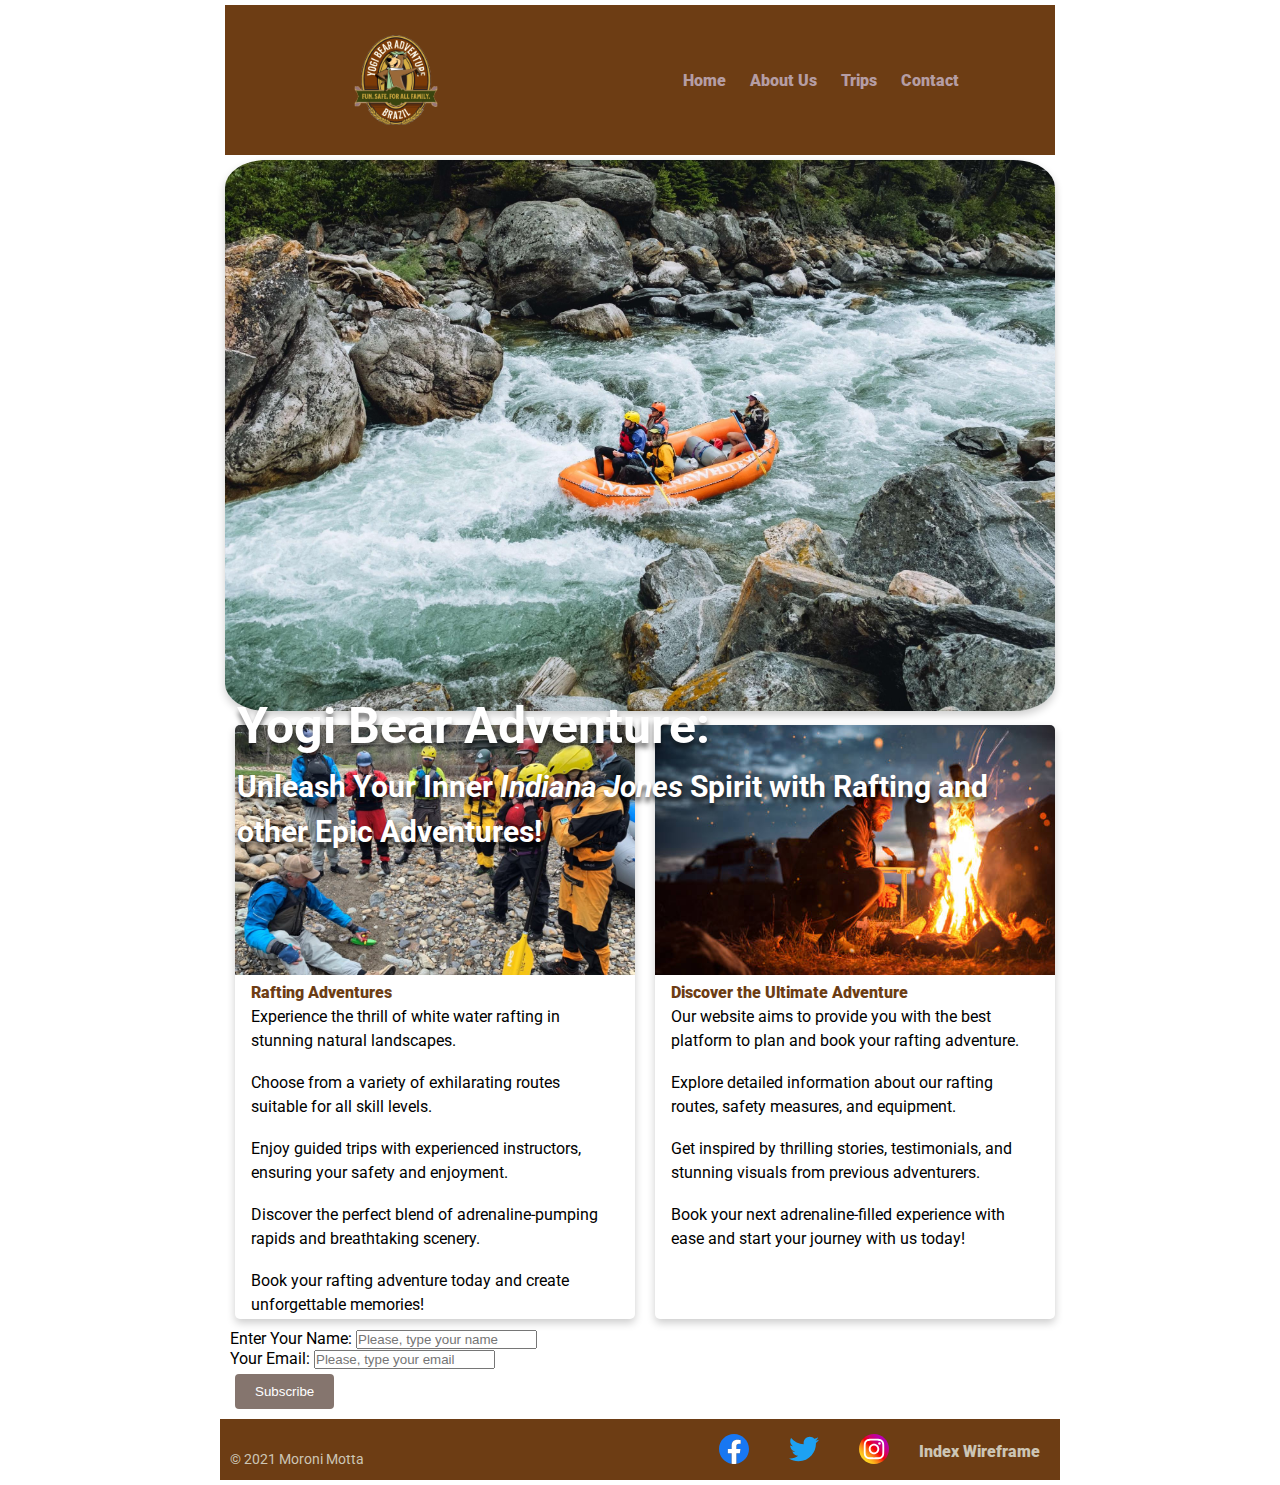
==== wwr/index.html @ f2d89abc "final" ====
<!DOCTYPE html>
<html lang="en">

<head>
    <meta charset="utf-8">
    <meta name="description" content="Rafting website contact">
    <meta name="author" content="Moroni Motta">
    <meta name="viewport" content="width=device-width, initial-scale=1">
    <title>Contact | WDD 130</title>
    <link rel="stylesheet" href="styles/contact.css">
    <link rel="icon" type="image/x-icon" href="images/page-icon.ico">
</head>

<body>

    <header>
        <img src="images/page-logo.png" alt="Rafting Site Logo" width="200px">
        <nav>
            <ul>
                <a href="index.html">Home</a>
                <a href="about.html">About Us</a>
                <a href="trips.html">Trips</a>
                <a href="contact.html">Contact</a>
            </ul>
        </nav>
    </header>

    <div class="grid">
        <main>
            <img src="images/white-water.jpg" style="width:100%; border-radius: 5%;box-shadow: 0 4px 8px 0 rgba(0,0,0,0.2);">
            <div class="text">
                <h1>Yogi Bear Adventure: </h1>
                <h2>Unleash Your Inner <i>Indiana Jones</i> Spirit with Rafting and other Epic Adventures!</h2>
            </div>

             <div class="card-container">
                <div class="card">
                    <img src="images/instructor.jpg" alt="Rafting" style="width:100%">
                    <div class="container">
                        <h4><b>Rafting Adventures</b></h4>
                        <p>Experience the thrill of white water rafting in stunning natural landscapes.</p>
                        <br>
                        <p>Choose from a variety of exhilarating routes suitable for all skill levels.</p>
                        <br>
                        <p>Enjoy guided trips with experienced instructors, ensuring your safety and enjoyment.</p>
                        <br>
                        <p>Discover the perfect blend of adrenaline-pumping rapids and breathtaking scenery.</p>
                        <br>
                        <p>Book your rafting adventure today and create unforgettable memories!</p>
                    </div>
                </div>
                
                
        
                    <div class="card">
                        <img src="images/experience.jpg" alt="Experience" style="width:100%">
                        <div class="container">
                            <h4><b>Discover the Ultimate Adventure</b></h4>
                            <p>Our website aims to provide you with the best platform to plan and book your rafting adventure.</p>
                            <br>
                            <p>Explore detailed information about our rafting routes, safety measures, and equipment.</p>
                            <br>
                            <p>Get inspired by thrilling stories, testimonials, and stunning visuals from previous adventurers.</p>
                            <br>
                            <p>Book your next adrenaline-filled experience with ease and start your journey with us today!</p>
                        </div>
                    </div>

             </div>

             
                
            
            <!-- Newsletter sign up form with name and email. -->
            <form>
                <div>
                    <label>Enter Your Name:</label>
                    <input type="text" placeholder="Please, type your name" required>
                </div>
                <div>

                    <label>Your Email:</label>
                    <input type="text"  placeholder="Please, type your email" required>
                </div>
                <button type="submit">Subscribe</button>
            </form>

        </main>

    </div>
    <footer>
        <p>© 2021 Moroni Motta</p>
        <nav class="sociallinks">
            <a href="https://www.facebook.com/"><img src="images/facebook.svg" alt="Facebook"></a>
            <a href="https://www.twitter.com/"><img src="images/twitter.svg" alt="Twitter"></a>
            <a href="https://www.instagram.com/"><img src="images/instagram.svg" alt="Instagram"></a>
            <a href="https://drive.google.com/file/d/1HlQaLeXPQAqV0kE8O-_IuglrkNJ5X7QL/view?usp=sharing">Index
                Wireframe</a>
        </nav>
    </footer>

</body>

</html>
---- wwr/styles/contact.css ----
@import url('https://fonts.googleapis.com/css2?family=Roboto:wght@300;900&display=swap');

:root {
    --primary-color: #ccc5b5;
    --secondary-color: #B59DA4;
    --accent1-color: #85756E;
    --accent2-color: #6D3D14;

    --heading-font: 'Roboto', sans-serif;
    --paragraph-font: 'Roboto', sans-serif;

    --nav-background-color: #ffffff;
    --nav-link-color: #000000;
    --nav-hover-link-color: rgb(85, 27, 20);
    --nav-hover-background-color: #ffffff;
}
* {
    max-width: 840px;
    margin: 0 auto;
    padding: 0;
    box-sizing: border-box;
}

h1, h2, h3, h4, h5, h6 {
    color: var(--accent2-color);
}


h1, h2, h3, h4, h5, h6, p {
    font-family: var(--heading-font);
    line-height: 1.5;
}

.sociallinks a {
    text-decoration: none;
}

.sociallinks img {
    width: 30px;
    height: auto;
    margin: 10px;
}

a {
    text-decoration: none;
}


main {
     max-width: 840px;
 }


header {
    display: flex;
    align-items: center;
    justify-content: space-between;
    background-color: var(--accent2-color);
    margin: 5px;
}

header img {
    width: 150px;
}

header nav ul {
    list-style-type: none;
    margin: 0;
    padding: 0;
}

header nav ul li {
    display: inline-block;
    margin-right: 20px;
}

header nav ul li a {
  text-decoration: none;
  color: #fff;
  font-weight: bold;
  font-size: 16px;
  font-family: "Roboto", sans-serif;
}

header nav ul li a:hover {
    color: var(--accent1-color);
}

nav {
  display: flex;
  justify-content: space-evenly;
  align-items: center;
}

nav a {
  color: var(--secondary-color);
  font-weight: 900;
  text-decoration: none;
  margin-left: 20px;
  transition: color 0.3s ease;
  font-family: var(--heading-font);
}

nav a:hover {
  color: var(--primary-color);
}


footer {
    margin-top: 5px;
    margin-bottom: 5px;
    background-color:    var(--accent2-color);
    padding: 10px;
    color: var(--primary-color);
    text-align: center;
    position: relative; 
  }

  footer .sociallinks {
    position: absolute; 
    top: 5px; 
    right: 20px; ;
  }
  
  
  
  footer p {
    margin-top: 20px;
    font-size: 14px;
    text-align: left;
    color: var(--primary-color);
  }

  footer a {
    /* font roboto */
    color: var(--primary-color);
    text-decoration: none;
    font-family: var(--paragraph-font);
  }
 

  .grid {
    align-items: center;
    margin: 5px;
}
section{
    margin: 5px;
}


.history {
    position: relative;
    width: 100%;
    display: flex;
    align-items: center;
    justify-content: center;
    gap: 20px;
    background-color: rgba(85, 26, 20, 0.7);
  }
  
  .history img {
    width: 300px; /* Adjust the size of the image */
    height: auto;
    margin: 0 auto; /* Center the image horizontally */
  }
  
  
  .history p {
    position: relative;
    width: 100%;
    padding: 20px;
  }
  
  .history p.left {
    text-align: left;
  }
  
  .history p.right {
    text-align: right;
  }

  .history p.left, .history p.right {
  flex-basis: calc(50% - 20px); 
  padding: 20px;
  background-color: var(--accent2-color);
  color: #ccc5b5;
  text-align: center;
}


.adventure-awaits {
    border: #000000 1px solid;
    background-color: ccc5b5;
    padding: 5px;
    column-gap: 5px;
    display: grid;
    grid-template-columns: 1fr 1fr 1fr;
    gap: 10px;

  }
  
  .adventure-awaits h2 {
    width: 100%;
    text-align: center;
  }
  
  .adventure-awaits h3 {
    width: 100%;
    text-align: center;
  }
.adventure-awaits img {
    width: 200px; 
    height: auto;
}

form {
  margin: 5px;
  font-family: var(--paragraph-font);
}


input[type="submit"] {
  background-color: var(--accent1-color);
  color: white;
  padding: 10px 20px;
  border: none;
  border-radius: 4px;
  cursor: pointer;
  margin: 5px;
}

input[type="submit"]:hover {
  background-color: var(--accent2-color);
}

.contact {
  width: 50%;
  height: 250px;
    margin: 5px;
}
.map{
    margin: 5px;
}

.contact-info {
  display: grid;
  grid-template-columns: 1fr 1fr;
  border: rgb(85, 27, 20) 2px solid;
}

  * {box-sizing:border-box}

  .slideshow-container {
    width: 100%;
    position: relative;
    margin: auto;
  }
  
  .mySlides {
    display: none;
    width: 100%;
  }
  .mySlides img {
    width: inherit;
    filter: brightness(70%);
    object-fit: cover;
    height: 400px;

  }

  
  .prev, .next {
    cursor: pointer;
    position: absolute;
    top: 50%;
    width: auto;
    margin-top: -22px;
    padding: 16px;
    color: white;
    font-weight: bold;
    font-size: 18px;
    transition: 0.6s ease;
    border-radius: 0 3px 3px 0;
    user-select: none;
  }
  
  .next {
    right: 0;
    border-radius: 3px 0 0 3px;
  }
  
  .prev:hover, .next:hover {
    background-color: rgba(0,0,0,0.8);
  }
  
  .text {
    font-size: 15px;
    padding: 8px 12px;
    position: absolute;
    bottom: 8px;
    font: 700 70px/80px 'Montserrat', sans-serif;
    color: #fff;
    margin: 0 0 30px 0;
    text-shadow: 0 5px 5px rgba(0,0,0,0.3);
    -moz-text-shadow: 0 5px 5px rgba(0,0,0,0.3);
    -webkit-text-shadow: 0 5px 5px rgba(0,0,0,0.3);
  }

  .text h1 {
    font-size: 50px;
    color: #fff;
    text-shadow: 0 5px 5px rgba(0,0,0,0.5);
    -moz-text-shadow: 0 5px 5px rgba(0,0,0,0.3);
    -webkit-text-shadow: 0 5px 5px rgba(0,0,0,0.3);
  }

  .text h2 {
    font-size: 30px;
    color: #fff;
    text-shadow: 0 5px 5px rgba(0,0,0,0.7);
    -moz-text-shadow: 0 5px 5px rgba(0,0,0,0.3);
    -webkit-text-shadow: 0 5px 5px rgba(0,0,0,0.3);
  }

  .text p {
    width: 70%;
    font-size: 18px;
    color: #fff;
    margin: 0 0 30px 0;
    text-shadow: 0 5px 5px rgba(0,0,0,0.3);
    -moz-text-shadow: 0 5px 5px rgba(0,0,0,0.3);
    -webkit-text-shadow: 0 5px 5px rgba(0,0,0,0.3);
  }
  
  button {
    background-color: var(--accent1-color);
    color: white;
    padding: 10px 20px;
    border: none;
    border-radius: 4px;
    cursor: pointer;
    margin: 5px;
  }
  
  .numbertext {
    color: #f2f2f2;
    font-size: 12px;
    padding: 8px 12px;
    position: absolute;
    top: 0;
  }
  
  .dot {
    cursor: pointer;
    height: 15px;
    width: 15px;
    margin: 0 2px;
    background-color: #bbb;
    border-radius: 50%;
    display: inline-block;
    transition: background-color 0.6s ease;
  }
  
  .active, .dot:hover {
    background-color: #717171;
  }

  .fade {
    animation-name: fade;
    animation-duration: 1.5s;
  }
  
  @keyframes fade {
    from {opacity: .4}
    to {opacity: 1}
  }


  table {
    margin-top: 5px;
    font-family: arial, sans-serif;
    border-collapse: collapse;
    width: 100%;
  }
  
  td, th {
    border: 1px solid #dddddd;
    text-align: left;
    padding: 8px;
  }
  th {
    background-color: var(--accent1-color);
    color: white;
  }
  
  tr:nth-child(even) {
    background-color: #dddddd;
  }
  
  .card {
    box-shadow: 0 4px 8px 0 rgba(0,0,0,0.2);
    transition: 0.3s;
    width: 40%;
    border-radius: 5px;
    margin: 5px;
    width: 100%;
  }

  .card img {
    object-fit: cover;
    height: 250px;
  }
  
  .card:hover {
    box-shadow: 0 8px 16px 0 rgba(0,0,0,0.2);
  }
  
  img {
    border-radius: 5px 5px 0 0;
  }
  
  .container {
    padding: 2px 16px;
  }


  .card-contact {
    box-shadow: 0 4px 8px 0 rgba(0,0,0,0.2);
    transition: 0.3s;
    width: 100%;
    border-radius: 5px;
    margin: 5px;
  }
  
  .card-contact:hover {
    box-shadow: 0 8px 16px 0 rgba(0,0,0,0.2);
  }
  
  img {
    border-radius: 5px 5px 0 0;
    width: 100%;
  }
  
.card-container {
  display: grid;
  grid-template-columns: repeat(2, 1fr);
  grid-gap: 20px;
  margin: 5px;
}
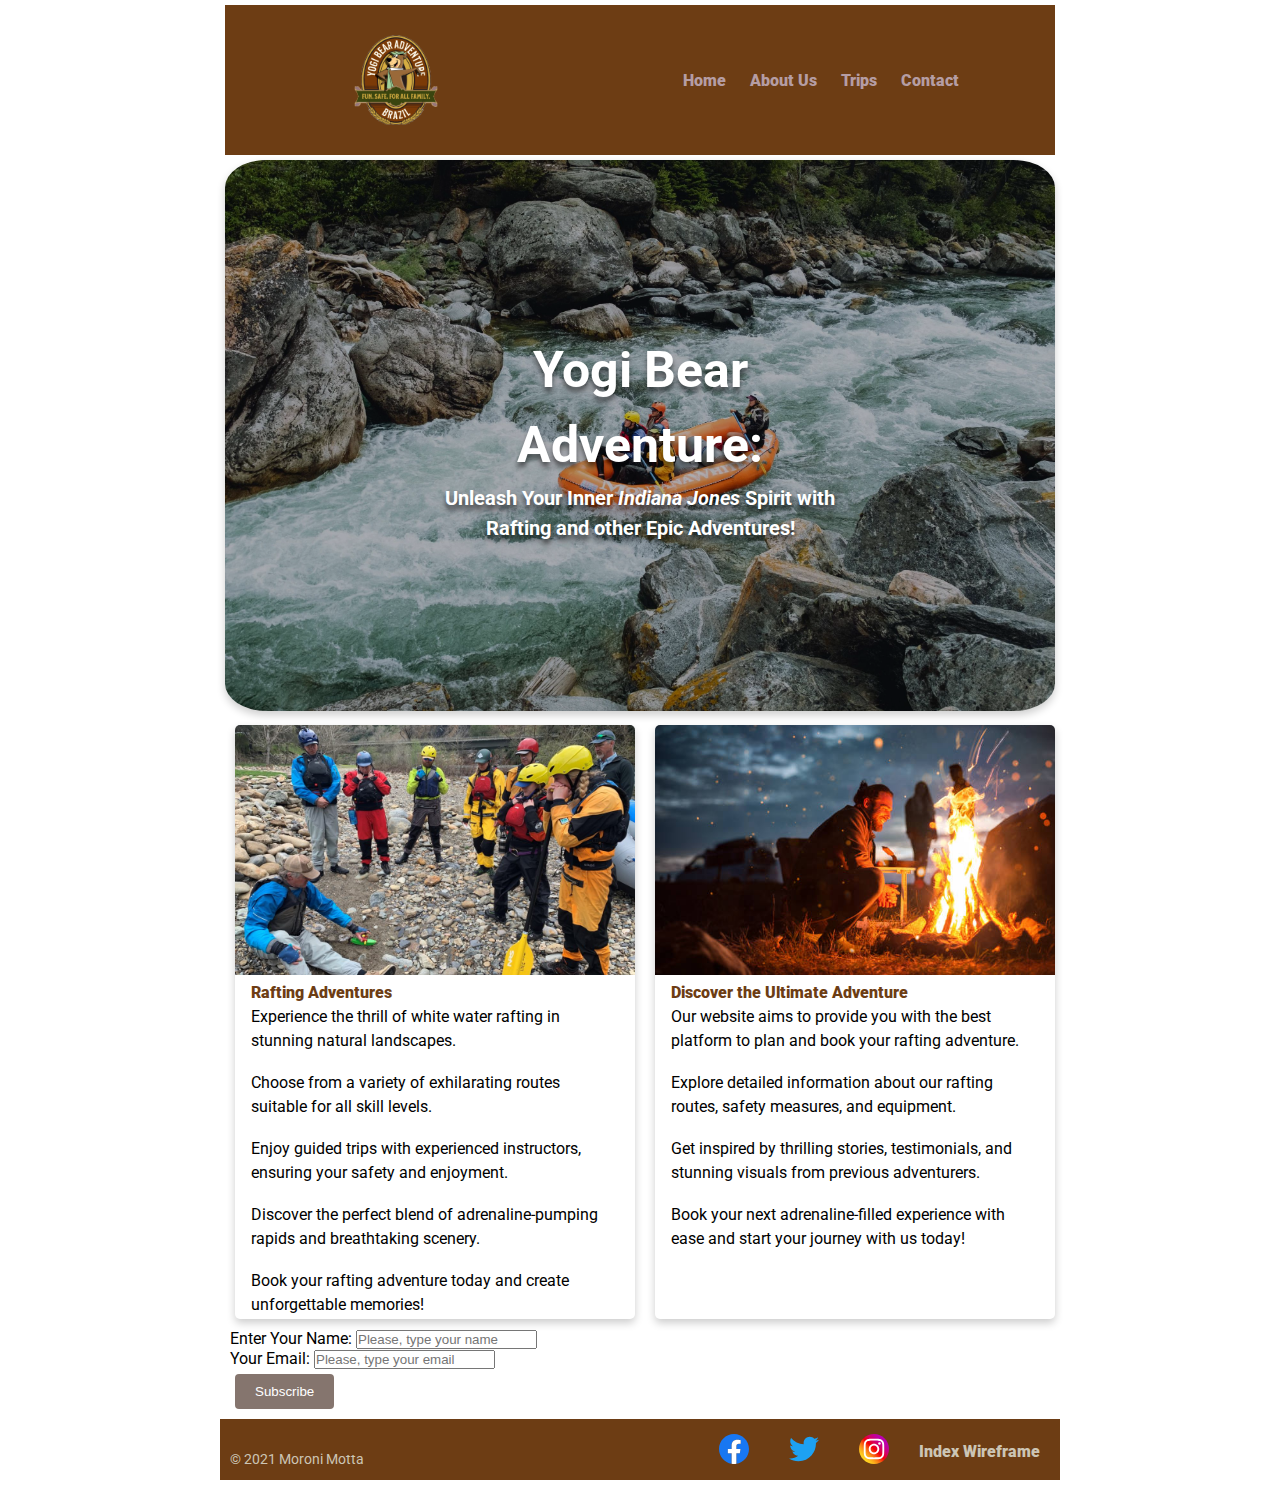
==== commit eb26d371: "final final" ====
--- a/wwr/index.html
+++ b/wwr/index.html
@@ -28,11 +28,13 @@
 
     <div class="grid">
         <main>
+            <div class="image-container">
             <img src="images/white-water.jpg" style="width:100%; border-radius: 5%;box-shadow: 0 4px 8px 0 rgba(0,0,0,0.2);">
-            <div class="text">
+            <div class="image-text">
                 <h1>Yogi Bear Adventure: </h1>
                 <h2>Unleash Your Inner <i>Indiana Jones</i> Spirit with Rafting and other Epic Adventures!</h2>
             </div>
+        </div>
 
              <div class="card-container">
                 <div class="card">
--- a/wwr/styles/contact.css
+++ b/wwr/styles/contact.css
@@ -306,7 +306,7 @@
     -webkit-text-shadow: 0 5px 5px rgba(0,0,0,0.3);
   }
 
-  .text h1 {
+  .image-text h1 {
     font-size: 50px;
     color: #fff;
     text-shadow: 0 5px 5px rgba(0,0,0,0.5);
@@ -314,22 +314,29 @@
     -webkit-text-shadow: 0 5px 5px rgba(0,0,0,0.3);
   }
 
-  .text h2 {
-    font-size: 30px;
+  .image-text h2 {
+    font-size: 20px;
     color: #fff;
     text-shadow: 0 5px 5px rgba(0,0,0,0.7);
     -moz-text-shadow: 0 5px 5px rgba(0,0,0,0.3);
     -webkit-text-shadow: 0 5px 5px rgba(0,0,0,0.3);
   }
 
-  .text p {
-    width: 70%;
-    font-size: 18px;
-    color: #fff;
-    margin: 0 0 30px 0;
-    text-shadow: 0 5px 5px rgba(0,0,0,0.3);
-    -moz-text-shadow: 0 5px 5px rgba(0,0,0,0.3);
-    -webkit-text-shadow: 0 5px 5px rgba(0,0,0,0.3);
+  .image-container {
+    position: relative;
+}
+.image-text {
+    position: absolute;
+    top: 50%;
+    left: 50%;
+    transform: translate(-50%, -50%);
+    text-align: center;
+    color: white;
+  }
+
+  .image-container img {
+    filter: brightness(70%);
+    
   }
   
   button {
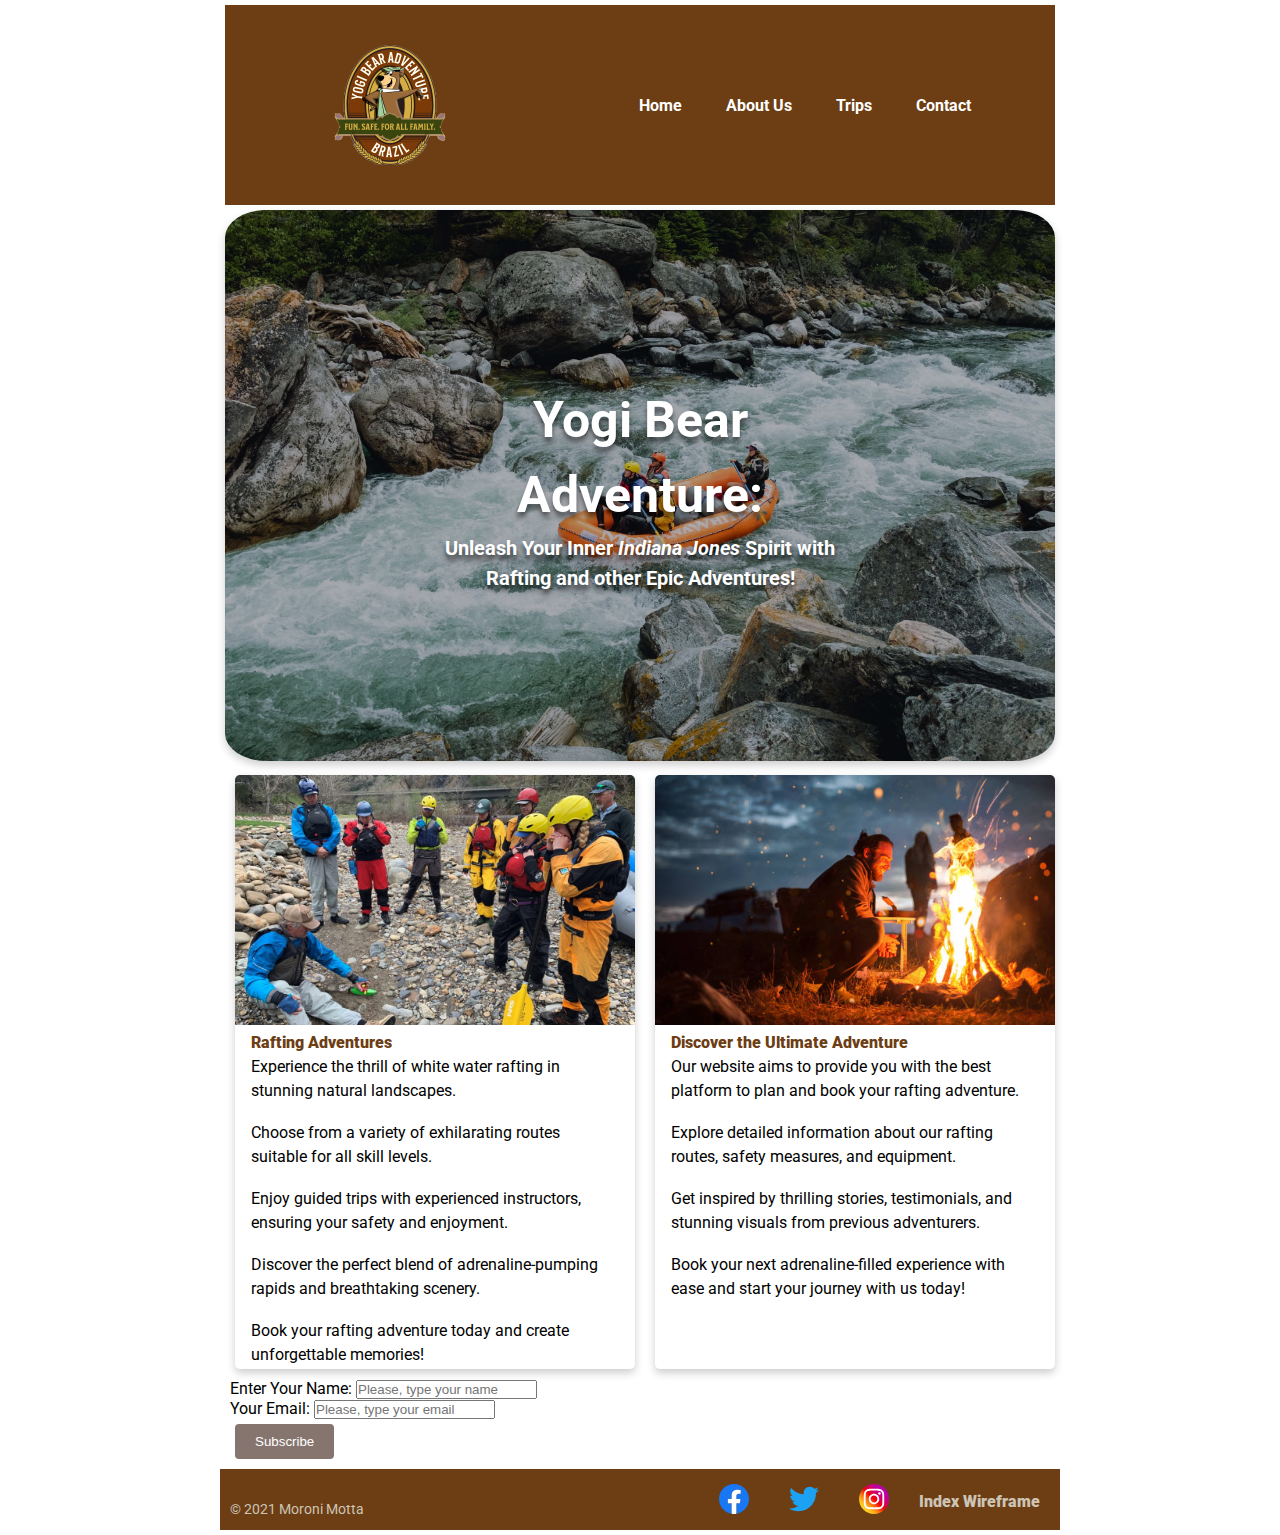
==== commit 471e2039: "fix errors" ====
--- a/wwr/index.html
+++ b/wwr/index.html
@@ -1,4 +1,3 @@
-
 <!DOCTYPE html>
 <html lang="en">
 
@@ -15,13 +14,13 @@
 <body>
 
     <header>
-        <img src="images/page-logo.png" alt="Rafting Site Logo" width="200px">
+        <img src="images/page-logo.png" alt="Rafting Site Logo" style="width:200px;">
         <nav>
             <ul>
-                <a href="index.html">Home</a>
-                <a href="about.html">About Us</a>
-                <a href="trips.html">Trips</a>
-                <a href="contact.html">Contact</a>
+                <li><a href="index.html">Home</a></li>
+                <li><a href="about.html">About Us</a></li>
+                <li><a href="trips.html">Trips</a></li>
+                <li><a href="contact.html">Contact</a></li>
             </ul>
         </nav>
     </header>
@@ -29,16 +28,16 @@
     <div class="grid">
         <main>
             <div class="image-container">
-            <img src="images/white-water.jpg" style="width:100%; border-radius: 5%;box-shadow: 0 4px 8px 0 rgba(0,0,0,0.2);">
-            <div class="image-text">
-                <h1>Yogi Bear Adventure: </h1>
-                <h2>Unleash Your Inner <i>Indiana Jones</i> Spirit with Rafting and other Epic Adventures!</h2>
+                <img src="images/white-water.jpg" alt="White Water Rafting" style="width:100%; border-radius: 5%;box-shadow: 0 4px 8px 0 rgba(0,0,0,0.2);">
+                <div class="image-text">
+                    <h1>Yogi Bear Adventure: </h1>
+                    <h2>Unleash Your Inner <i>Indiana Jones</i> Spirit with Rafting and other Epic Adventures!</h2>
+                </div>
             </div>
-        </div>
 
-             <div class="card-container">
+            <div class="card-container">
                 <div class="card">
-                    <img src="images/instructor.jpg" alt="Rafting" style="width:100%">
+                    <img src="images/instructor.jpg" alt="Rafting Instructor" style="width:100%">
                     <div class="container">
                         <h4><b>Rafting Adventures</b></h4>
                         <p>Experience the thrill of white water rafting in stunning natural landscapes.</p>
@@ -53,37 +52,31 @@
                     </div>
                 </div>
                 
-                
-        
-                    <div class="card">
-                        <img src="images/experience.jpg" alt="Experience" style="width:100%">
-                        <div class="container">
-                            <h4><b>Discover the Ultimate Adventure</b></h4>
-                            <p>Our website aims to provide you with the best platform to plan and book your rafting adventure.</p>
-                            <br>
-                            <p>Explore detailed information about our rafting routes, safety measures, and equipment.</p>
-                            <br>
-                            <p>Get inspired by thrilling stories, testimonials, and stunning visuals from previous adventurers.</p>
-                            <br>
-                            <p>Book your next adrenaline-filled experience with ease and start your journey with us today!</p>
-                        </div>
+                <div class="card">
+                    <img src="images/experience.jpg" alt="Rafting Experience" style="width:100%">
+                    <div class="container">
+                        <h4><b>Discover the Ultimate Adventure</b></h4>
+                        <p>Our website aims to provide you with the best platform to plan and book your rafting adventure.</p>
+                        <br>
+                        <p>Explore detailed information about our rafting routes, safety measures, and equipment.</p>
+                        <br>
+                        <p>Get inspired by thrilling stories, testimonials, and stunning visuals from previous adventurers.</p>
+                        <br>
+                        <p>Book your next adrenaline-filled experience with ease and start your journey with us today!</p>
                     </div>
+                </div>
 
-             </div>
+            </div>
 
-             
-                
-            
             <!-- Newsletter sign up form with name and email. -->
             <form>
                 <div>
-                    <label>Enter Your Name:</label>
-                    <input type="text" placeholder="Please, type your name" required>
+                    <label for="name">Enter Your Name:</label>
+                    <input type="text" id="name" placeholder="Please, type your name" required>
                 </div>
                 <div>
-
-                    <label>Your Email:</label>
-                    <input type="text"  placeholder="Please, type your email" required>
+                    <label for="email">Your Email:</label>
+                    <input type="email" id="email" placeholder="Please, type your email" required>
                 </div>
                 <button type="submit">Subscribe</button>
             </form>
@@ -104,4 +97,4 @@
 
 </body>
 
-</html>+</html>
--- a/wwr/styles/contact.css
+++ b/wwr/styles/contact.css
@@ -190,7 +190,6 @@
 
 .adventure-awaits {
     border: #000000 1px solid;
-    background-color: ccc5b5;
     padding: 5px;
     column-gap: 5px;
     display: grid;
@@ -306,6 +305,16 @@
     -webkit-text-shadow: 0 5px 5px rgba(0,0,0,0.3);
   }
 
+  .text p {
+    font-size: 15px;
+  }
+  .text h1 {
+    font-size: 50px;
+    color: #fff;
+    text-shadow: 0 5px 5px rgba(0,0,0,0.5);
+    -moz-text-shadow: 0 5px 5px rgba(0,0,0,0.3);
+    -webkit-text-shadow: 0 5px 5px rgba(0,0,0,0.3);
+  }
   .image-text h1 {
     font-size: 50px;
     color: #fff;
@@ -335,7 +344,7 @@
   }
 
   .image-container img {
-    filter: brightness(70%);
+      filter: brightness(70%);
     
   }
   
